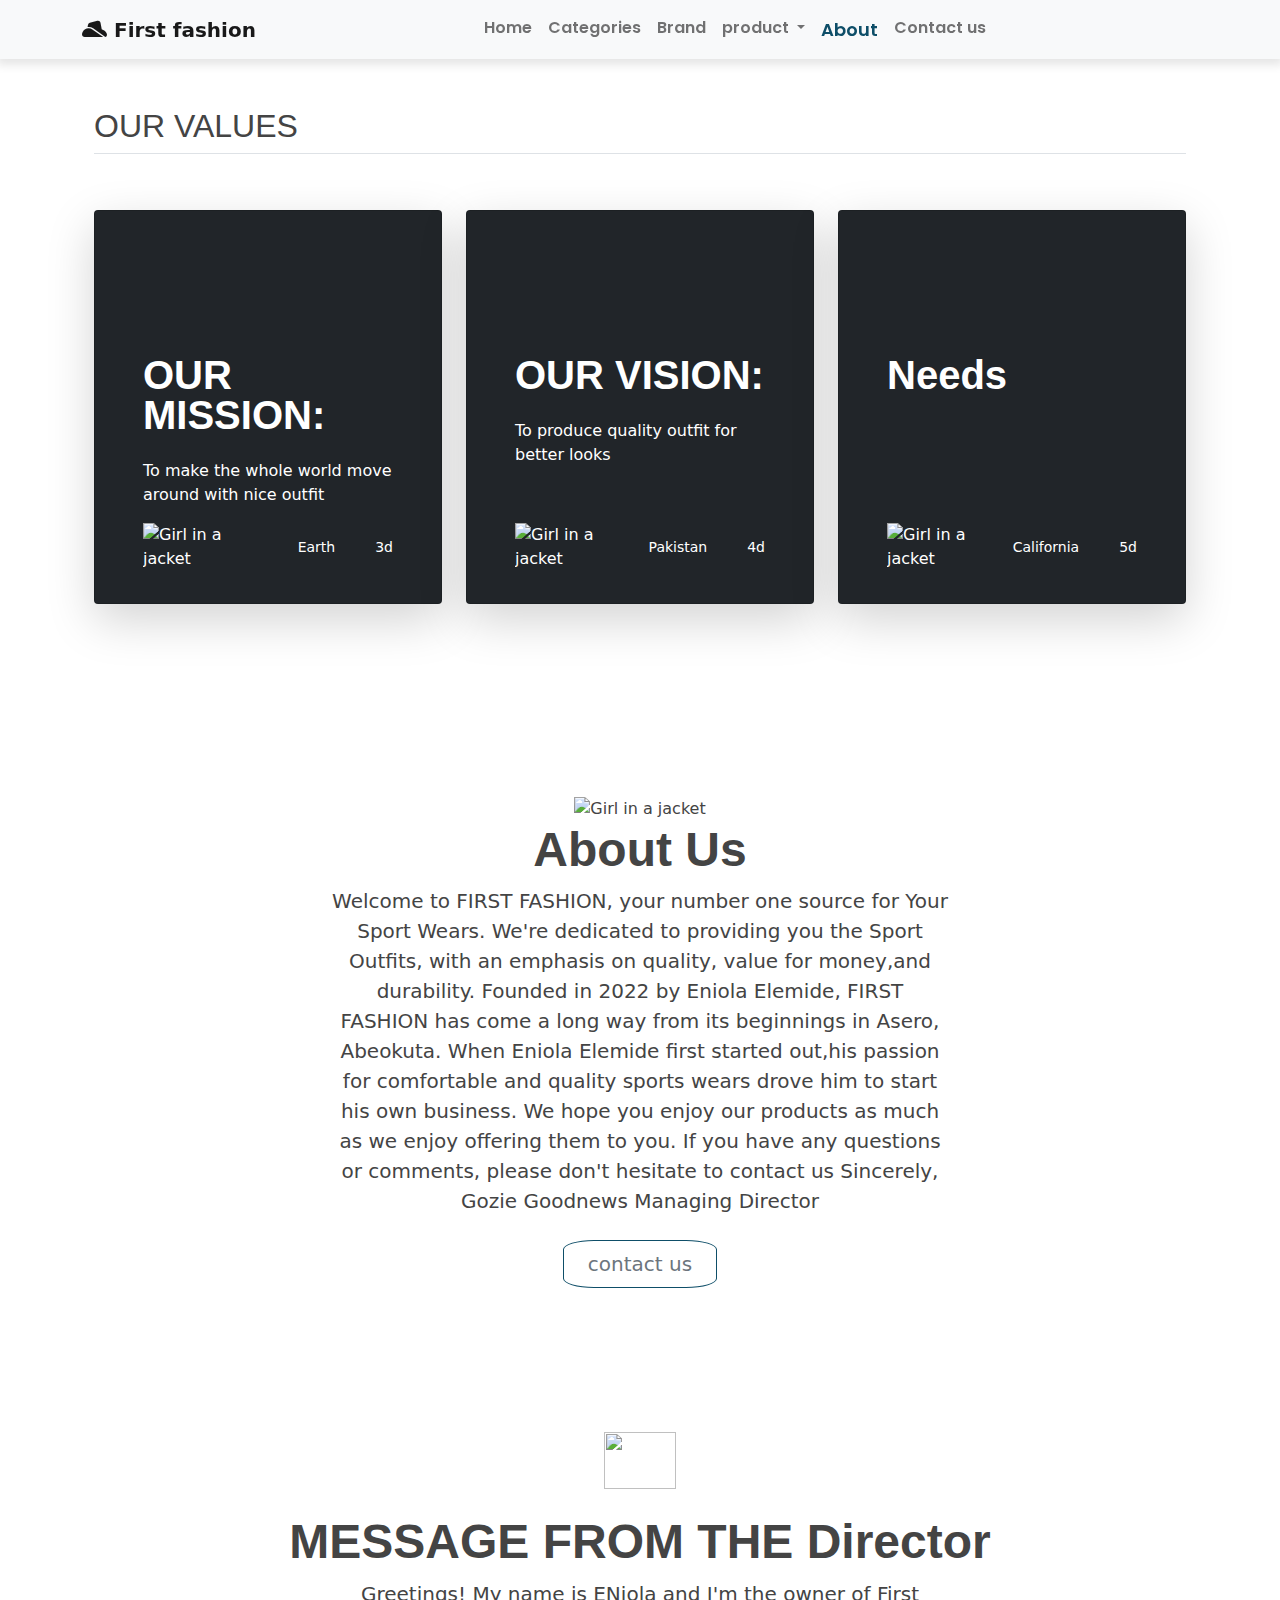
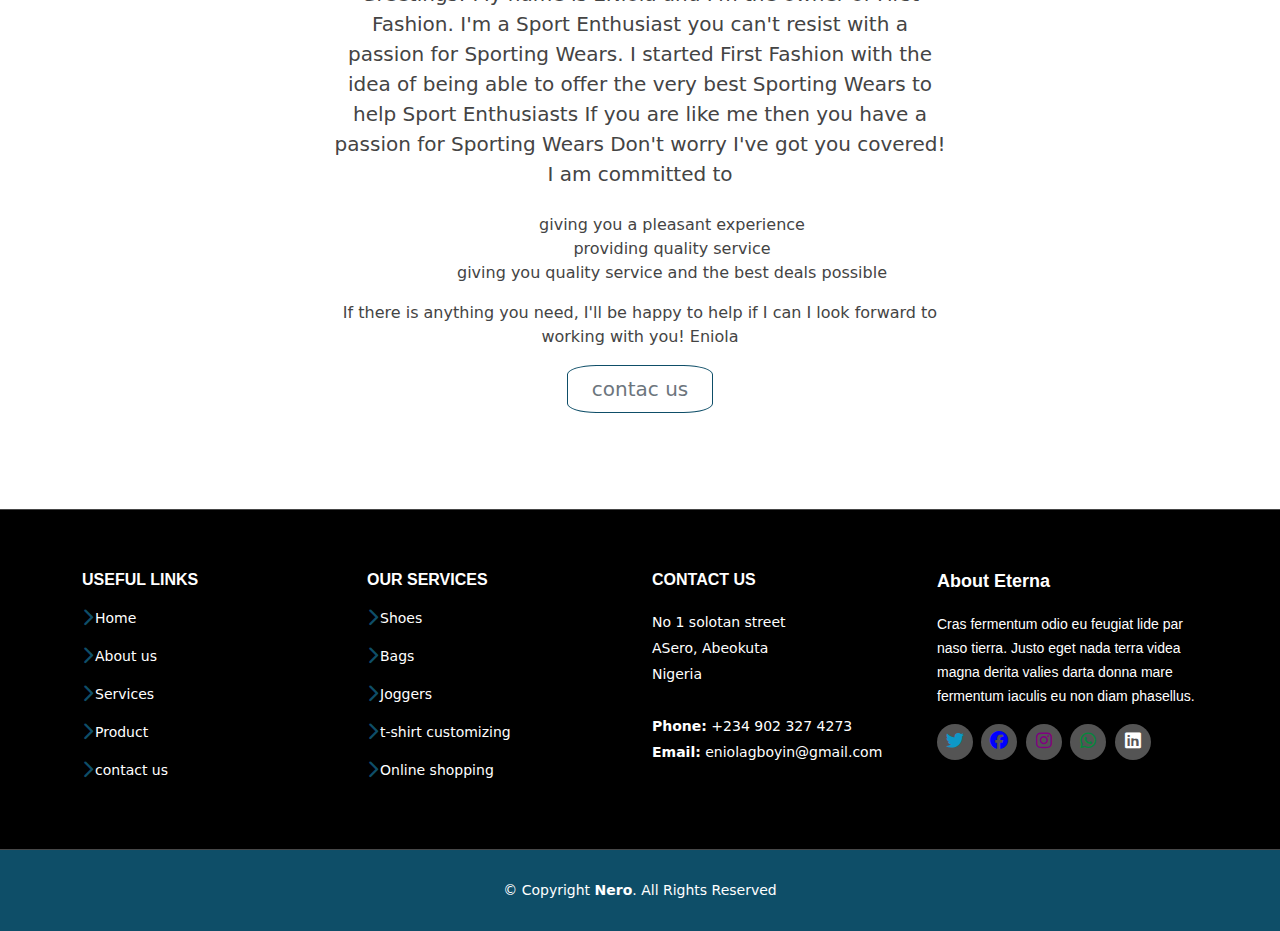
==== about.html @ dc3c1d3e "Basic setup updated" ====
<!DOCTYPE html>
<html lang="en">

<head>
  <meta charset="utf-8">
  <meta content="width=device-width, initial-scale=1.0" name="viewport">

  <title>About</title>



  <link href="assets/vendor/animate.css/animate.min.css" rel="stylesheet">
  <link href="assets/vendor/bootstrap/css/bootstrap.min.css" rel="stylesheet">
  <link rel="stylesheet" href="https://cdnjs.cloudflare.com/ajax/libs/font-awesome/6.1.0/css/all.min.css">
    <link rel="stylesheet" href="./bs/css/bootstrap.min.css">
  <link href="assets/css/style.css" rel="stylesheet">


</head>

<body>


   <!-- ======= Header ======= -->

   <nav class="navbar navbar-expand-lg navbar-light bg-light sticky-top">
    <div class="container">
      <a class="navbar-brand" href="index.html">
        <i class="fa-solid fa-hat-cowboy-side"></i>
        First fashion 
        <!-- <img src="./assets/img/ma logo.png" alt="" style="width: 100px; padding: ; "> -->
      </a>
      <button class="navbar-toggler" type="button" data-bs-toggle="collapse" data-bs-target="#navbarNavDropdown" aria-controls="navbarNavDropdown" aria-expanded="false" aria-label="Toggle navigation">
        <span class="navbar-toggler-icon"></span>
      </button>
      <div class="collapse navbar-collapse" id="navbarNavDropdown">
        <ul class="navbar-nav me-auto ms-auto ">
          <li class="nav-item ">
            <a class="nav-link " aria-current="page" href="index.html">Home</a>
          </li>
          <li class="nav-item">
            <a class="nav-link " aria-current="page" href="#">Categories</a>
          </li>
          <li class="nav-item">
            <a class="nav-link" href="#">Brand</a>
          </li>
          <li class="nav-item dropdown">
            <a class="nav-link dropdown-toggle" href="#" id="navbarDropdownMenuLink" role="button" data-bs-toggle="dropdown" aria-expanded="false">
                product
              </a>
              <ul class="dropdown-menu" aria-labelledby="navbarDropdownMenuLink">
                <li><a class="dropdown-item" href="./shoes.html">Shoes</a></li>
                <li><a class="dropdown-item" href="./bags.html">Bags</a></li>
                <li><a class="dropdown-item" href="./joggers.html">Joggers</a></li>
              </ul>
            </li>
          <li class="nav-item">
            <a class="nav-link active" href="about.html">About</a>
          </li>
          <li class="nav-item">
            <a class="nav-link" href="contact.html">Contact us</a>
          </li>
        </ul>
      </div>
    </div>
  </nav>
  <!-- header section ends -->


  <main id="main">


    <!-- ======= About Section ======= -->
    <section id="about" class="about">
    </section><!-- End About Section -->


  
  
  <main>

  
    <div class="container px-4 py-5" id="custom-cards">
      <h2 class="pb-2 border-bottom">OUR VALUES</h2>
  
      <div class="row row-cols-1 row-cols-lg-3 align-items-stretch g-4 py-5">
        <div class="col">
          <div class="card card-cover h-100 overflow-hidden text-white bg-dark rounded-5 shadow-lg" style="background-image: url('unsplash-photo-1.jpg');">
            <div class="d-flex flex-column h-100 p-5 pb-3 text-white text-shadow-1">
              <h2 class="pt-5 mt-5 mb-4 display-6 lh-1 fw-bold">OUR MISSION:</h2>
              <p> To make the whole world move around with nice outfit</p>
              <ul class="d-flex list-unstyled mt-auto">
                <li class="me-auto">
                  <img src="./assets/images/logo_2.png" alt="Girl in a jacket" width="70" height="40">
                </li>
                <li class="d-flex align-items-center me-3">
                  <svg class="bi me-2" width="1em" height="1em"><use xlink:href="#geo-fill"/></svg>
                  <small>Earth</small>
                </li>
                <li class="d-flex align-items-center">
                  <svg class="bi me-2" width="1em" height="1em"><use xlink:href="#calendar3"/></svg>
                  <small>3d</small>
                </li>
              </ul>
            </div>
          </div>
        </div>
  
        <div class="col">
          <div class="card card-cover h-100 overflow-hidden text-white bg-dark rounded-5 shadow-lg" style="background-image: url('unsplash-photo-2.jpg');">
            <div class="d-flex flex-column h-100 p-5 pb-3 text-white text-shadow-1">
              <h2 class="pt-5 mt-5 mb-4 display-6 lh-1 fw-bold">OUR VISION:</h2>
              <p>To produce quality outfit for better looks</p>
              <ul class="d-flex list-unstyled mt-auto">
                <li class="me-auto">
                  <img src="./assets/images/logo_2.png" alt="Girl in a jacket" width="70" height="40">
                </li>
                <li class="d-flex align-items-center me-3">
                  <svg class="bi me-2" width="1em" height="1em"><use xlink:href="#geo-fill"/></svg>
                  <small>Pakistan</small>
                </li>
                <li class="d-flex align-items-center">
                  <svg class="bi me-2" width="1em" height="1em"><use xlink:href="#calendar3"/></svg>
                  <small>4d</small>
                </li>
              </ul>
            </div>
          </div>
        </div>
  
        <div class="col">
          <div class="card card-cover h-100 overflow-hidden text-white bg-dark rounded-5 shadow-lg" style="background-image: url('unsplash-photo-3.jpg');">
            <div class="d-flex flex-column h-100 p-5 pb-3 text-shadow-1">
              <h2 class="pt-5 mt-5 mb-4 display-6 lh-1 fw-bold">Needs</h2>
              <ul class="d-flex list-unstyled mt-auto">
                <li class="me-auto">
                  <img src="./assets/images/logo_2.png" alt="Girl in a jacket" width="70" height="40">
                </li>
                <li class="d-flex align-items-center me-3">
                  <svg class="bi me-2" width="1em" height="1em"><use xlink:href="#geo-fill"/></svg>
                  <small>California</small>
                </li>
                <li class="d-flex align-items-center">
                  <svg class="bi me-2" width="1em" height="1em"><use xlink:href="#calendar3"/></svg>
                  <small>5d</small>
                </li>
              </ul>
            </div>
          </div>
        </div>
      </div>
    </div>
    <h1 class="visually-hidden">Heroes examples</h1>
   
    <div class="b-example-divider"></div>
    <div class="px-4 py-5 my-5 text-center">
      <img src="./assets/images/logo_2.png" alt="Girl in a jacket" width="100" height="60">
        <h1 class="display-5 fw-bold">About Us</h1>
        <div class="col-lg-6 mx-auto">
          <p class="lead mb-4">Welcome to FIRST FASHION, your number one source for Your Sport Wears. We're dedicated to providing you the Sport Outfits, with an emphasis on quality, value for money,and durability.


            Founded in 2022 by Eniola Elemide, FIRST FASHION has come a long way from its beginnings in Asero, Abeokuta. When Eniola Elemide first started out,his passion for comfortable and quality sports wears drove him to start his own business.
            
            
            We hope you enjoy our products as much as we enjoy offering them to you. If you have any questions or comments, please don't hesitate to contact us
            
            
            Sincerely,
            Gozie Goodnews
            Managing Director
            </p>
          <div class="d-grid gap-2 d-sm-flex justify-content-sm-center">
      
            <button type="button" class="btn btn-outline-secondary btn-lg px-4">contact us</button>
          </div>
        </div>
      </div>

      <div class="b-example-divider"></div>
    
    
    <h1 class="visually-hidden">Heroes examples</h1>
  
    <div class="px-4 py-5 my-5 text-center">
      <img class="d-block mx-auto mb-4" src="../assets/brand/bootstrap-logo.svg" alt="" width="72" height="57">
      <h1 class="display-5 fw-bold">MESSAGE FROM THE Director</h1>
      <div class="col-lg-6 mx-auto">
        <p class="lead mb-4">Greetings!

            My name is ENiola and I'm the owner of First Fashion. 
            I'm a Sport Enthusiast you can't resist with a passion for Sporting Wears.
            
            I started First Fashion with the idea of being able to offer the very best Sporting Wears to help Sport Enthusiasts
            
            If you are like me then you have a passion for Sporting Wears
            
            Don't worry I've got you covered!
            
            I am committed to
            <ul>

            
           <ol>giving you a pleasant experience</ol> 
            <ol>providing quality service</ol>
            <ol>giving you quality service and the best deals possible</ol>
        </ul>
            If there is anything you need, I'll be happy to help if I can
            
            I look forward to working with you!
            
            Eniola</p>
        <div class="d-grid gap-2 d-sm-flex justify-content-sm-center">
          <button type="button" class="btn btn-outline-secondary btn-lg px-4">contac us</button>
        </div>
      </div>
    </div>
  



          <!-- ======= Footer ======= -->
          <footer id="footer">




            <div class="footer-top">
              <div class="container">
                <div class="row">
        
                  <div class="col-lg-3 col-md-6 footer-links">
                    <h4>Useful Links</h4>
                    <ul>
                      <li><i class="fas fa-chevron-right"></i> <a href="#">Home</a></li>
                      <li><i class="fas fa-chevron-right"></i> <a href="#">About us</a></li>
                      <li><i class="fas fa-chevron-right"></i> <a href="#">Services</a></li>
                      <li><i class="fas fa-chevron-right"></i> <a href="#">Product</a></li>
                      <li><i class="fas fa-chevron-right"></i> <a href="#">contact us</a></li>
                    </ul>
                  </div>
        
                  <div class="col-lg-3 col-md-6 footer-links">
                    <h4>Our Services</h4>
                    <ul>
                      <li><i class="fas fa-chevron-right"></i> <a href="#">Shoes</a></li>
                      <li><i class="fas fa-chevron-right"></i> <a href="#">Bags</a></li>
                      <li><i class="fas fa-chevron-right"></i> <a href="#">Joggers</a></li>
                      <li><i class="fas fa-chevron-right"></i> <a href="#">t-shirt customizing</a></li>
                      <li><i class="fas fa-chevron-right"></i> <a href="#">Online shopping</a></li>
                    </ul>
                  </div>
        
                  <div class="col-lg-3 col-md-6 footer-contact">
                    <h4>Contact Us</h4>
                    <p>
                      No 1 solotan street<br>
                      ASero, Abeokuta<br>
                      Nigeria <br><br>
                      <strong>Phone:</strong> +234 902 327 4273<br>
                      <strong>Email:</strong> eniolagboyin@gmail.com<br>
                    </p>
        
                  </div>
        
                  <div class="col-lg-3 col-md-6 footer-info">
                    <h3>About Eterna</h3>
                    <p>Cras fermentum odio eu feugiat lide par naso tierra. Justo eget nada terra videa magna derita valies darta donna mare fermentum iaculis eu non diam phasellus.</p>
                    <div class="social-links mt-3">
                      <a href="#" class="twitter"><i class="fa-brands fa-twitter" style="color: rgb(13, 152,199);"></i></a>
                      <a href="#" class="facebook"><i class="fa-brands fa-facebook" style="color: blue; "></i></a>
                      <a href="#" class="instagram"><i class="fa-brands fa-instagram" style="color: purple;"></i></a>
                      <a href="#" class="google-plus"><i class="fa-brands fa-whatsapp" style="color: rgb(5, 136, 60);"></i></a>
                      <a href="#" class="linkedin"><i class="fa-brands fa-linkedin"></i></a>
                    </div>
                  </div>
        
                </div>
              </div>
            </div>
        
            <div class="container">
              <div class="copyright">
                &copy; Copyright <strong><span>Nero</span></strong>. All Rights Reserved
              </div>
            </div>
          </footer>
          <!-- End Footer -->
        
        
        
          <a href="#" class="back-to-top d-flex align-items-center justify-content-center"><i class="fa-solid fa-arrow-up"></i></a>
        

  <script src="assets/vendor/bootstrap/js/bootstrap.bundle.min.js"></script>
  <script src="assets/vendor/isotope-layout/isotope.pkgd.min.js"></script>
  <script src="assets/vendor/swiper/swiper-bundle.min.js"></script>
  <script src="assets/vendor/waypoints/noframework.waypoints.js"></script>

  <!-- Template Main JS File -->
  <script src="assets/js/main.js"></script>

</body>

</html>
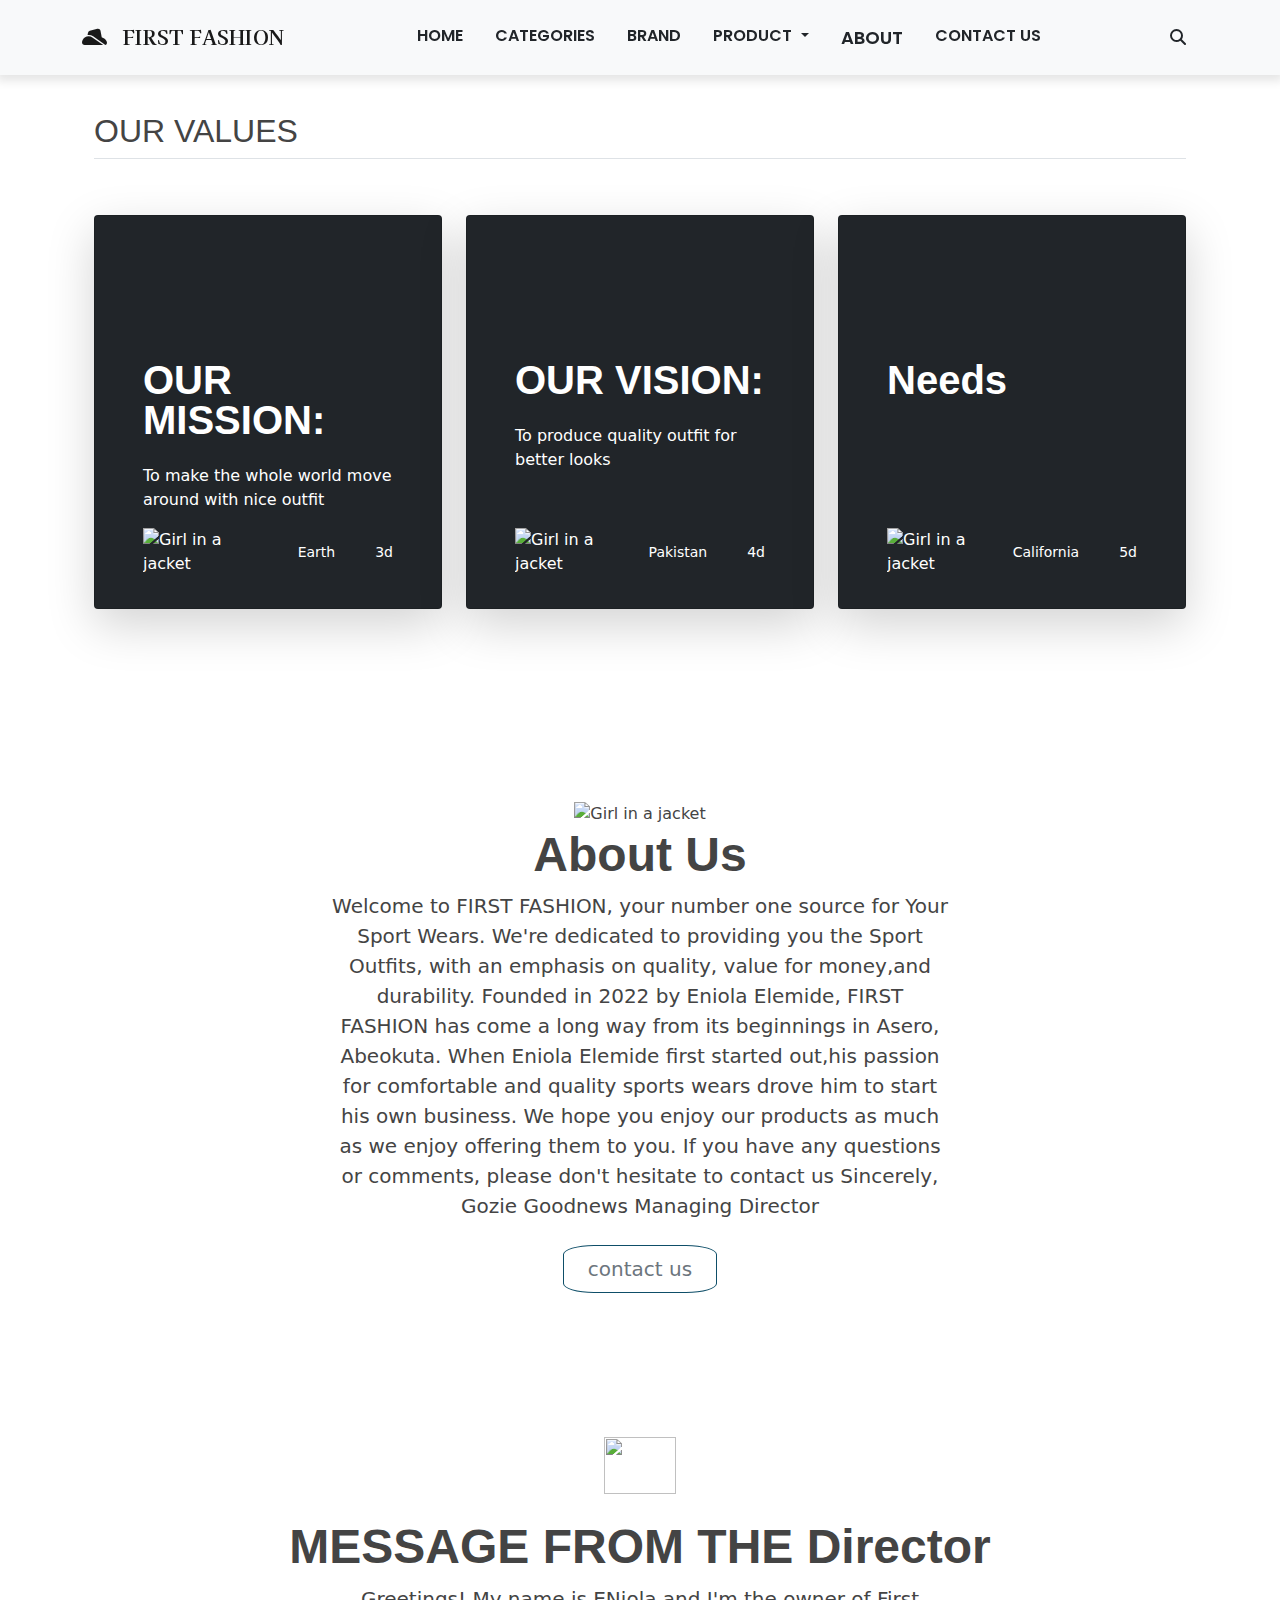
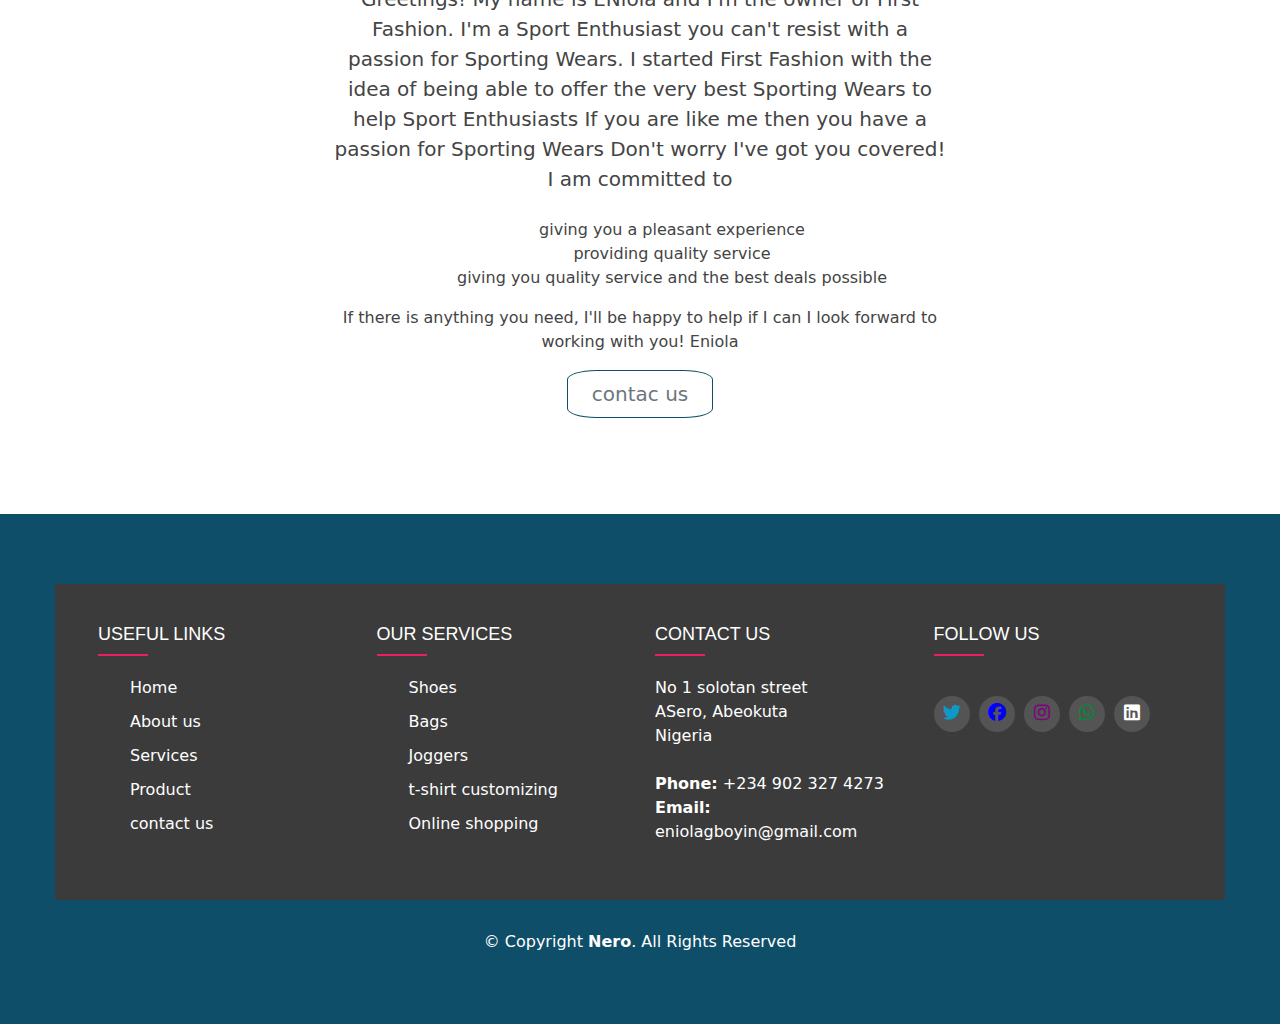
==== commit 4e5377a3: "OKay" ====
--- a/about.html
+++ b/about.html
@@ -23,29 +23,37 @@
 
    <!-- ======= Header ======= -->
 
-   <nav class="navbar navbar-expand-lg navbar-light bg-light sticky-top">
+   <nav class="navbar navbar-expand-lg navbar-light bg-light fixed-top">
     <div class="container">
-      <a class="navbar-brand" href="index.html">
+      <a class="navbar-brand order-lg-0 justify-content-between align-items-center" href="index.html">
         <i class="fa-solid fa-hat-cowboy-side"></i>
-        First fashion 
-        <!-- <img src="./assets/img/ma logo.png" alt="" style="width: 100px; padding: ; "> -->
+        <span class="text-uppercase ms-2">First Fashion</span> 
       </a>
-      <button class="navbar-toggler" type="button" data-bs-toggle="collapse" data-bs-target="#navbarNavDropdown" aria-controls="navbarNavDropdown" aria-expanded="false" aria-label="Toggle navigation">
+
+      <div class=" order-lg-2">
+        <button type="button" class="btn border-0 position-relative">
+          <i class="fa fa-search"></i>
+        </button>
+        
+      </div>
+
+      <button class="navbar-toggler border-0" type="button" data-bs-toggle="collapse" data-bs-target="#navbarNavDropdown" aria-controls="navbarNavDropdown" aria-expanded="false" aria-label="Toggle navigation">
         <span class="navbar-toggler-icon"></span>
       </button>
-      <div class="collapse navbar-collapse" id="navbarNavDropdown">
-        <ul class="navbar-nav me-auto ms-auto ">
-          <li class="nav-item ">
-            <a class="nav-link " aria-current="page" href="index.html">Home</a>
-          </li>
-          <li class="nav-item">
-            <a class="nav-link " aria-current="page" href="#">Categories</a>
-          </li>
-          <li class="nav-item">
-            <a class="nav-link" href="#">Brand</a>
-          </li>
-          <li class="nav-item dropdown">
-            <a class="nav-link dropdown-toggle" href="#" id="navbarDropdownMenuLink" role="button" data-bs-toggle="dropdown" aria-expanded="false">
+
+      <div class="collapse navbar-collapse order-lg-1" id="navbarNavDropdown">
+        <ul class="navbar-nav mx-auto text-center ">
+          <li class="nav-item px-2 py-2">
+            <a class="nav-link text-uppercase text-dark " aria-current="page" href="index.html">Home</a>
+          </li>
+          <li class="nav-item px-2 py-2">
+            <a class="nav-link text-uppercase text-dark " aria-current="page" href="#catig">Categories</a>
+          </li>
+          <li class="nav-item px-2 py-2">
+            <a class="nav-link text-uppercase text-dark" href="#brands">Brand</a>
+          </li>
+          <li class="nav-item px-2 py-2 dropdown">
+            <a class="nav-link text-uppercase text-dark dropdown-toggle" href="#" id="navbarDropdownMenuLink" role="button" data-bs-toggle="dropdown" aria-expanded="false">
                 product
               </a>
               <ul class="dropdown-menu" aria-labelledby="navbarDropdownMenuLink">
@@ -54,11 +62,11 @@
                 <li><a class="dropdown-item" href="./joggers.html">Joggers</a></li>
               </ul>
             </li>
-          <li class="nav-item">
-            <a class="nav-link active" href="about.html">About</a>
-          </li>
-          <li class="nav-item">
-            <a class="nav-link" href="contact.html">Contact us</a>
+          <li class="nav-item px-2 py-2">
+            <a class="nav-link text-uppercase text-dark active" href="about.html">About</a>
+          </li>
+          <li class="nav-item px-2 py-2">
+            <a class="nav-link text-uppercase text-dark" href="contact.html">Contact us</a>
           </li>
         </ul>
       </div>
@@ -219,72 +227,65 @@
 
 
 
-          <!-- ======= Footer ======= -->
+     <!-- ======= Footer ======= -->
           <footer id="footer">
-
-
-
-
-            <div class="footer-top">
-              <div class="container">
-                <div class="row">
-        
-                  <div class="col-lg-3 col-md-6 footer-links">
-                    <h4>Useful Links</h4>
-                    <ul>
-                      <li><i class="fas fa-chevron-right"></i> <a href="#">Home</a></li>
-                      <li><i class="fas fa-chevron-right"></i> <a href="#">About us</a></li>
-                      <li><i class="fas fa-chevron-right"></i> <a href="#">Services</a></li>
-                      <li><i class="fas fa-chevron-right"></i> <a href="#">Product</a></li>
-                      <li><i class="fas fa-chevron-right"></i> <a href="#">contact us</a></li>
-                    </ul>
+            <div class="container">
+              <div class="row">
+                <div class="footer-col">
+                  <h4>Useful Links</h4>
+                  <ul>
+                    <li><a href="#">Home</a></li>
+                    <li><a href="#">About us</a></li>
+                    <li><a href="#">Services</a></li>
+                    <li><a href="#">Product</a></li>
+                    <li><a href="#">contact us</a></li>
+                  </ul>
+                </div>
+        
+                <div class="footer-col">
+                  <h4>Our Services</h4>
+                  <ul>
+                    <li><a href="#">Shoes</a></li>
+                    <li><a href="#">Bags</a></li>
+                    <li><a href="#">Joggers</a></li>
+                    <li><a href="#">t-shirt customizing</a></li>
+                    <li><a href="#">Online shopping</a></li>
+                  </ul>
+                </div>
+        
+                <div class="footer-col">
+                  <h4>Contact Us</h4>
+                  <p>
+                    No 1 solotan street<br>
+                    ASero, Abeokuta<br>
+                    Nigeria <br><br>
+                    <strong>Phone:</strong> +234 902 327 4273<br>
+                    <strong>Email:</strong> eniolagboyin@gmail.com<br>
+                  </p>
+        
+                </div>
+        
+                <div class="footer-col">
+                  <h4>Follow us</h4>
+                  <div class="social-links ">
+                    <a href="#" class="twitter"><i class="fa-brands fa-twitter" style="color: rgb(13, 152,199);"></i></a>
+                    <a href="#" class="facebook"><i class="fa-brands fa-facebook icon" style="color: blue; "></i></a>
+                    <a href="#" class="instagram"><i class="fa-brands fa-instagram icon" style="color: purple;"></i></a>
+                    <a href="#" class="google-plus"><i class="fa-brands fa-whatsapp icon" style="color: rgb(5, 136, 60);"></i></a>
+                    <a href="#" class="linkedin"><i class="fa-brands fa-linkedin"></i></a>
                   </div>
-        
-                  <div class="col-lg-3 col-md-6 footer-links">
-                    <h4>Our Services</h4>
-                    <ul>
-                      <li><i class="fas fa-chevron-right"></i> <a href="#">Shoes</a></li>
-                      <li><i class="fas fa-chevron-right"></i> <a href="#">Bags</a></li>
-                      <li><i class="fas fa-chevron-right"></i> <a href="#">Joggers</a></li>
-                      <li><i class="fas fa-chevron-right"></i> <a href="#">t-shirt customizing</a></li>
-                      <li><i class="fas fa-chevron-right"></i> <a href="#">Online shopping</a></li>
-                    </ul>
-                  </div>
-        
-                  <div class="col-lg-3 col-md-6 footer-contact">
-                    <h4>Contact Us</h4>
-                    <p>
-                      No 1 solotan street<br>
-                      ASero, Abeokuta<br>
-                      Nigeria <br><br>
-                      <strong>Phone:</strong> +234 902 327 4273<br>
-                      <strong>Email:</strong> eniolagboyin@gmail.com<br>
-                    </p>
-        
-                  </div>
-        
-                  <div class="col-lg-3 col-md-6 footer-info">
-                    <h3>About Eterna</h3>
-                    <p>Cras fermentum odio eu feugiat lide par naso tierra. Justo eget nada terra videa magna derita valies darta donna mare fermentum iaculis eu non diam phasellus.</p>
-                    <div class="social-links mt-3">
-                      <a href="#" class="twitter"><i class="fa-brands fa-twitter" style="color: rgb(13, 152,199);"></i></a>
-                      <a href="#" class="facebook"><i class="fa-brands fa-facebook" style="color: blue; "></i></a>
-                      <a href="#" class="instagram"><i class="fa-brands fa-instagram" style="color: purple;"></i></a>
-                      <a href="#" class="google-plus"><i class="fa-brands fa-whatsapp" style="color: rgb(5, 136, 60);"></i></a>
-                      <a href="#" class="linkedin"><i class="fa-brands fa-linkedin"></i></a>
-                    </div>
-                  </div>
-        
                 </div>
+        
               </div>
             </div>
         
-            <div class="container">
-              <div class="copyright">
-                &copy; Copyright <strong><span>Nero</span></strong>. All Rights Reserved
-              </div>
-            </div>
-          </footer>
+          <div class="splat">
+            <div class="copyright">
+              &copy; Copyright <strong><span>Nero</span></strong>. All Rights Reserved
+            </div>
+          </div>
+        </footer>
+        
           <!-- End Footer -->
         
         
--- a/assets/css/style.css
+++ b/assets/css/style.css
@@ -90,204 +90,132 @@
 /* -------------Navigation End */
 
 
-/* media queries */
-
-/* @media (max-width:991px){
-  html{
-      font-size: 55%;
-  }
-  .header{
-      padding: 2rem;
-  }
-}
-
-@media (max-width:768px){
-  .header{
-      background-color: white;
-  }
-  .header #menu-bar{
-      display: block;
-  }
-  .header .navbar{
-      position: absolute;
-      top:100%; left: -120%; 
-      width: 100%;
-      background: rgb(2, 2, 42);
-      border-top: .1rem solid rgba(0, 0, 0, 0.1);
-  }
-  .header .navbar.active{
-      left: 0;
-  }
-  .header .navbar ul li {
-      padding: .5rem;
-      margin: 3rem;
-      display: block;
-  }
-  .header .navbar ul li a{
-      color: white;
-      font-size: 2.5rem;
-  }
-  .icons #q-btn{
-      color: black;
-  }
-} */
+.car-img{
+  max-height: 900px;
+  background-size: cover;
+  inset: 1/3;
+  object-fit: fill;
+}
 
 /*--------------------------------------------------------------
 # Hero Section
 --------------------------------------------------------------*/
-#hero {
+section{
+  padding: 2rem 9%;
+}
+.home{
+  padding: 0;
+  position: relative;
+}
+.home .slide-container{
+  background-blend-mode: multiply;
+  background-size: cover;
+  height: 80%;
+}
+.home .slide-container .bgimg{
   width: 100%;
-  height: 70vh;
-  background-color: rgba(59, 59, 59, 0.8);
-  overflow: hidden;
-  padding: 0;
-  margin-bottom: -120px;
+  height: 100%;
+  background-size: cover;
+  object-fit: cover;
+}
+.home .slide-container .slide{
+  min-height: 100vh;
+  display: flex !important;
+  align-items: center;
+  flex-wrap: wrap;
+  gap: 1.5rem;
+  padding: 0 9%;
+  padding-top: 9rem;
+  margin-top: -10%;
+}
+.home .slide-container .slide .content{
+  line-height: 40px;
+  flex: 1 1 10rem;
+  animation: slideContent .3s linear 1s backwards;
+}
+@keyframes slideContent{
+  0%{
+      opacity: 0;
+      transform: translateX(-10rem);
+  }
+}
+.home .slide-container .slide .image{
+  flex: 1 1 20rem;
+  padding-bottom: 10rem;
   position: relative;
-  z-index: 1;
-}
-#hero .carousel-item {
-  width: 100%;
-  height: 70vh;
-  background-size: cover;
-  background-position: center;
-  background-repeat: no-repeat;
-  background-position: center center;
-}
-#hero .carousel-item::before {
-  content: "";
-  background-color: rgba(13, 17, 17, 0.698);
+  margin-top: 20%;
+  z-index: 0;
+}
+.home .slide-container .slide .image .shoe{
+  width: 90%;
+  transform: rotate(-10deg);
+  animation: shoe .3s linear;
+}
+@keyframes shoe{
+  0%{
+      transform: rotate(0deg) scale(.5);
+  }
+}
+.home .slide-container .slide .content span{
+  font-size: 2rem;
+  color: orangered;
+}
+.home .slide-container .slide .content h3{
+  font-size: 3rem;
+  color: #000;
+}
+.home .slide-container .slide .content p{
+  font-size: 1.2rem;
+  color: #fff;
+  padding: .5rem 0;
+}
+.botn{
+  display: inline-block;
+  margin-top: 1rem;
+  border-radius: 50px !important;
+  border: .2rem solid #0e4e68;
+  font-weight: bolder;
+  font-size: 1.2rem;
+  color: #000;
+  cursor: pointer;
+  background: #fff;
+  padding: .8rem 3rem;
+}
+
+.home .slide-container{
+  display: none;
+}
+.home .slide-container.active{
+  display: block;
+}
+.home #prev,.home #next{
   position: absolute;
-  top: 0;
-  right: 0;
-  left: 0;
-  bottom: 0;
-}
-#hero .carousel-container {
-  display: flex;
-  justify-content: center;
-  align-items: center;
-  position: absolute;
-  bottom: 0;
-  top: 0;
-  left: 0;
-  right: 0;
-  padding-bottom: 120px;
-}
-#hero .carousel-content {
+  top: 50%;
+  transform: translateY(-50%);
+  z-index: 100;
+  height: 5rem;
+  width: 5rem;
+  line-height: 5.5rem;
+  font-size: 2rem;
+  color: #000;
+  border:.2rem solid #000;
+  border-radius: 50%;
   text-align: center;
-}
-#hero h2 {
-  color: black;
-  margin-bottom: 30px;
-  font-size: 48px;
-  font-weight: 700;
-}
-#hero h2 span {
-  color: #0e4e68;
-}
-#hero p {
-  width: 80%;
-  -webkit-animation-delay: 0.4s;
-  animation-delay: 0.4s;
-  margin: 0 auto 30px auto;
-  color: white;
-}
-#hero .carousel-inner .carousel-item {
-  transition-property: opacity;
-  background-position: center top;
-}
-#hero .carousel-inner .carousel-item,
-#hero .carousel-inner .active.carousel-item-start,
-#hero .carousel-inner .active.carousel-item-end {
-  opacity: 0;
-}
-#hero .carousel-inner .active,
-#hero .carousel-inner .carousel-item-next.carousel-item-start,
-#hero .carousel-inner .carousel-item-prev.carousel-item-end {
-  opacity: 1;
-  transition: 0.5s;
-}
-#hero .carousel-inner .carousel-item-next,
-#hero .carousel-inner .carousel-item-prev,
-#hero .carousel-inner .active.carousel-item-start,
-#hero .carousel-inner .active.carousel-item-end {
-  left: 0;
-  transform: translate3d(0, 0, 0);
-}
-#hero .carousel-control-prev, #hero .carousel-control-next {
-  width: 10%;
-}
-#hero .carousel-control-next-icon, #hero .carousel-control-prev-icon {
-  background: none;
-  font-size: 48px;
-  line-height: 1;
-  width: auto;
-  height: auto;
-  color: #545454;
-}
-#hero .carousel-indicators li {
   cursor: pointer;
-  background: #0e4e68;
-  overflow: hidden;
-  border: 0;
-  width: 12px;
-  height: 12px;
-  border-radius: 50px;
-  margin-bottom: 180px;
-  opacity: 0.2;
-}
-#hero .carousel-indicators li.active {
-  opacity: 1;
-}
-#hero .btn-get-started {
-  font-family: "Raleway", sans-serif;
-  font-weight: 500;
-  font-size: 14px;
-  letter-spacing: 1px;
-  display: inline-block;
-  padding: 12px 32px;
-  border-radius: 50px;
-  transition: 0.5s;
-  line-height: 1;
-  margin: 10px;
-  color: #fff;
-  -webkit-animation-delay: 0.8s;
-  animation-delay: 0.8s;
-  border: 2px solid #0e4e68;
-  background: #0e4e68;
-}
-#hero .btn-get-started:hover {
-  background: transparent;
-  color: #0e4e68;
-  text-decoration: none;
-}
-@media (max-height: 768px), (max-width: 1200px) {
-  #hero {
-    margin-bottom: 60px;
-  }
-  #hero .carousel-container {
-    padding-bottom: 0;
-  }
-  #hero .carousel-indicators li {
-    margin-bottom: 0;
-  }
-}
-@media (max-width: 768px) {
-  #hero {
-    height: 90vh;
-  }
-  #hero .carousel-item {
-    height: 90vh;
-  }
-}
-@media (min-width: 1024px) {
-  #hero p {
-    width: 50%;
-  }
-  #hero .carousel-control-prev, #hero .carousel-control-next {
-    width: 5%;
-  }
-}
+}
+.home #prev:hover,.home #next:hover{
+  color: #fff;
+  background: orangered;
+}
+.home #prev{
+  left: 3rem;
+}
+.home #next{
+  right: 3rem;
+}
+
+
+
 
 /* title */
 .title h2::before{
@@ -303,6 +231,7 @@
 .btn{
   border: 1px solid #0e4e68;
   border-radius: 20%;
+
 }
 .btn:hover{
   color: white!important;
@@ -324,6 +253,17 @@
   width: 100px;
   height: 350px;
 } 
+.col-xl-3{
+  transition: box-shadow .25s ease-in;
+
+}
+.col-xl-3:hover{
+  box-shadow: 
+   rgba(225, 225, 225, 0.5) 5px 3px,
+   rgba(225, 225, 225, 0.4) 10px 6px,
+   rgba(225, 225, 225, 0.3) 15px 9px
+   ;
+}
 /*--------------------------------------------------------------
 # Sections General
 --------------------------------------------------------------*/
@@ -361,37 +301,7 @@
   margin-bottom: 0;
 }
 
-/*--------------------------------------------------------------
-# Breadcrumbs
---------------------------------------------------------------*/
-.breadcrumbs {
-  padding: 20px 0 20px 0;
-  background: #f7f7f7;
-  border-bottom: 1px solid #ededed;
-  margin-bottom: 40px;
-}
-.breadcrumbs h2 {
-  font-size: 28px;
-  font-weight: 700;
-  color: #545454;
-}
-.breadcrumbs ol {
-  display: flex;
-  flex-wrap: wrap;
-  list-style: none;
-  padding: 0 0 5px 0;
-  margin: 0;
-  font-size: 14px;
-}
-.breadcrumbs ol li + li {
-  padding-left: 10px;
-}
-.breadcrumbs ol li + li::before {
-  display: inline-block;
-  padding-right: 10px;
-  color: #6e6e6e;
-  content: "/";
-}
+
 
 /*--------------------------------------------------------------
 # Featured
@@ -404,46 +314,6 @@
   box-shadow: 1p;
 }
 
-/* .featured {
-  position: relative;
-  z-index: 2;
-}
-.featured .icon-box {
-  padding: 40px 30px;
-  box-shadow: 0px 2px 15px rgba(0, 0, 0, 0.15);
-  border-radius: 10px;
-  background: #fff;
-  transition: all ease-in-out 0.3s;
-  height: 100%;
-}
-.featured .icon-box i {
-  color: #e96b56;
-  font-size: 42px;
-  margin-bottom: 15px;
-  display: block;
-  line-height: 0;
-}
-.featured .icon-box h3 {
-  font-weight: 700;
-  margin-bottom: 15px;
-  font-size: 20px;
-}
-.featured .icon-box h3 a {
-  color: #545454;
-  transition: 0.3s;
-}
-.featured .icon-box p {
-  color: #545454;
-  line-height: 24px;
-  font-size: 14px;
-  margin-bottom: 0;
-}
-.featured .icon-box:hover {
-  background: #e96b56;
-}
-.featured .icon-box:hover i, .featured .icon-box:hover h3 a, .featured .icon-box:hover p {
-  color: #fff;
-} */
 
 
 
@@ -546,101 +416,73 @@
 /*--------------------------------------------------------------
 # Our Skills
 --------------------------------------------------------------*/
-.skills .content h3 {
-  font-weight: 700;
-  font-size: 26px;
-  color: #545454;
-  font-family: "Poppins", sans-serif;
-  margin-bottom: 20px;
-}
-.skills .content ul {
-  list-style: none;
-  padding: 0;
-}
-.skills .content ul li {
-  padding-bottom: 10px;
-}
-.skills .content ul i {
-  font-size: 20px;
-  padding-right: 4px;
-  color: #e96b56;
-}
-.skills .content p:last-child {
-  margin-bottom: 0;
-}
-.skills .progress {
-  height: 62px;
+
+
+
+/*--------------------------------------------------------------
+# Footer
+--------------------------------------------------------------*/
+
+#footer{
+  background: #0e4e68;
+  padding: 70px 0;
+}
+#footer .container{
+  max-width: 1170px;
+  width: 100%;
+  padding: 40px;
+  background: #3b3b3b;
+  margin: auto;
+}
+.row{
+  display: flex;
+  flex-wrap: wrap;
+}
+ul{
+  list-style-type: none;
+}
+.footer-col{
+  width: 25%;
+  padding: 0 15px;
+}
+.footer-col h4{
+  font-size: 18px;
+  color: #fff;
+  text-transform: uppercase;
+  margin-bottom: 30px;
+  font-weight: 500;
+  position: relative;
+}
+.footer-col h4::before{
+  content: " ";
+  position: absolute;
+  left: 0;
+  bottom: -10px;
+  background: #e91e63;
+  height: 2px;
+  box-sizing: border-box;
+  width: 50px;
+}
+.footer-col ul li:not(:last-child){
+  margin-bottom: 10px;
+}
+.footer-col ul li a{
+  font-size: 16px;
+  color: #fff;
+  text-decoration: none;
+  font-weight: 300;
   display: block;
-  background: none;
-  border-radius: 0;
-}
-.skills .progress .skill {
-  padding: 0;
-  margin: 0 0 6px 0;
-  text-transform: uppercase;
-  display: block;
+  transition: all 0.5s ease;
+}
+.footer-col ul li a:hover{
+  color: #fff;
   font-weight: 600;
-  font-family: "Poppins", sans-serif;
-  color: #545454;
-}
-.skills .progress .skill .val {
-  float: right;
-  font-style: normal;
-}
-.skills .progress-bar-wrap {
-  background: #e0e0e0;
-}
-.skills .progress-bar {
-  width: 1px;
-  height: 10px;
-  transition: 0.9s;
-  background-color: #e96b56;
-}
-.cardi{
-  display: flex;
-  justify-content: space-between;
-  align-items: center;
-  margin: 10px auto;
-}
-.car{
-    margin-left: 80px;
-}
-
-
-
-/*--------------------------------------------------------------
-# Footer
---------------------------------------------------------------*/
-#footer {
-  background: #0e4e68;
-  padding: 0 0 30px 0;
-  color: #fff;
-  font-size: 14px;
-}
-#footer .footer-top {
-  background: black;
-  border-top: 1px solid #474747;
-  border-bottom: 1px solid #474747;
-  padding: 60px 0 30px 0;
-}
-#footer .footer-top .footer-info {
-  margin-bottom: 30px;
-}
-#footer .footer-top .footer-info h3 {
-  font-size: 18px;
-  margin: 0 0 20px 0;
-  padding: 2px 0 2px 0;
-  line-height: 1;
-  font-weight: 700;
-}
-#footer .footer-top .footer-info p {
-  font-size: 14px;
-  line-height: 24px;
-  margin-bottom: 0;
-  font-family: "Raleway", sans-serif;
-  color: #fff;
-}
-#footer .footer-top .social-links a {
+  padding-left: 8px;
+}
+.footer-col p{
+  color: #fff;
+}
+#footer .social-links a{
   font-size: 18px;
   font-weight: 700;
   display: inline-block;
@@ -648,71 +490,63 @@
   color: #fff;
   line-height: 1;
   padding: 8px 0;
+  margin-top: 20px;
   margin-right: 4px;
   border-radius: 50%;
   text-align: center;
   width: 36px;
   height: 36px;
   transition: 0.3s;
-}
-#footer .footer-top .social-links a:hover {
-  background: #0e4e68;
-  color: #fff;
-  text-decoration: none;
-}
-
-#footer .footer-top h4 {
-  font-size: 16px;
-  font-weight: bold;
-  color: #fff;
-  text-transform: uppercase;
-  position: relative;
-  padding-bottom: 12px;
-}
-#footer .footer-top .footer-links {
-  margin-bottom: 30px;
-}
-#footer .footer-top .footer-links ul {
-  list-style: none;
-  padding: 0;
-  margin: 0;
-}
-#footer .footer-top .footer-links ul i {
-  padding-right: 2px;
-  color: #0e4e68  ;
-  font-size: 18px;
-  line-height: 1;
-}
-#footer .footer-top .footer-links ul li {
-  padding: 10px 0;
-  display: flex;
-  align-items: center;
-}
-#footer .footer-top .footer-links ul li:first-child {
-  padding-top: 0;
-}
-#footer .footer-top .footer-links ul a {
-  color: #fff;
-  transition: 0.3s;
-  display: inline-block;
-  line-height: 1;
-}
-#footer .footer-top .footer-links ul a:hover {
-  color: #0e4e68;
-}
-#footer .footer-top .footer-contact {
-  margin-bottom: 30px;
-}
-#footer .footer-top .footer-contact p {
-  line-height: 26px;
-}
+  animation: float 5s ease-in-out infinite;
+}
+
 #footer .copyright {
   text-align: center;
   padding-top: 30px;
+  color: #fff;
 }
 #footer .credits {
   padding-top: 10px;
   text-align: center;
   font-size: 13px;
   color: #fff;
+}
+
+.fa-brands .fa-facebook{
+  animation-delay: 1s;
+}
+.fa-brands .fa-instagram{
+  animation-delay: 3s;
+}
+.fa-brands .fa-whatsapp{
+  animation-delay: 5s;
+}
+.fa-brands .fa-linkedin{
+  animation-delay: 7s;
+}
+
+@keyframes float{
+  0%{
+    transform: translateY(0);
+  }
+  50%{
+    transform: translateY(-15px);
+  }
+  100%{
+    transform: translateY(0);
+  }
+}
+
+@media(max-width: 767px){
+  .footer-col{
+    width: 50%;
+    margin-bottom: 30px;
+  }
+}
+
+@media(max-width: 564px){
+  .footer-col{
+    width: 100%;
+    margin-bottom: 30px;
+  }
 }